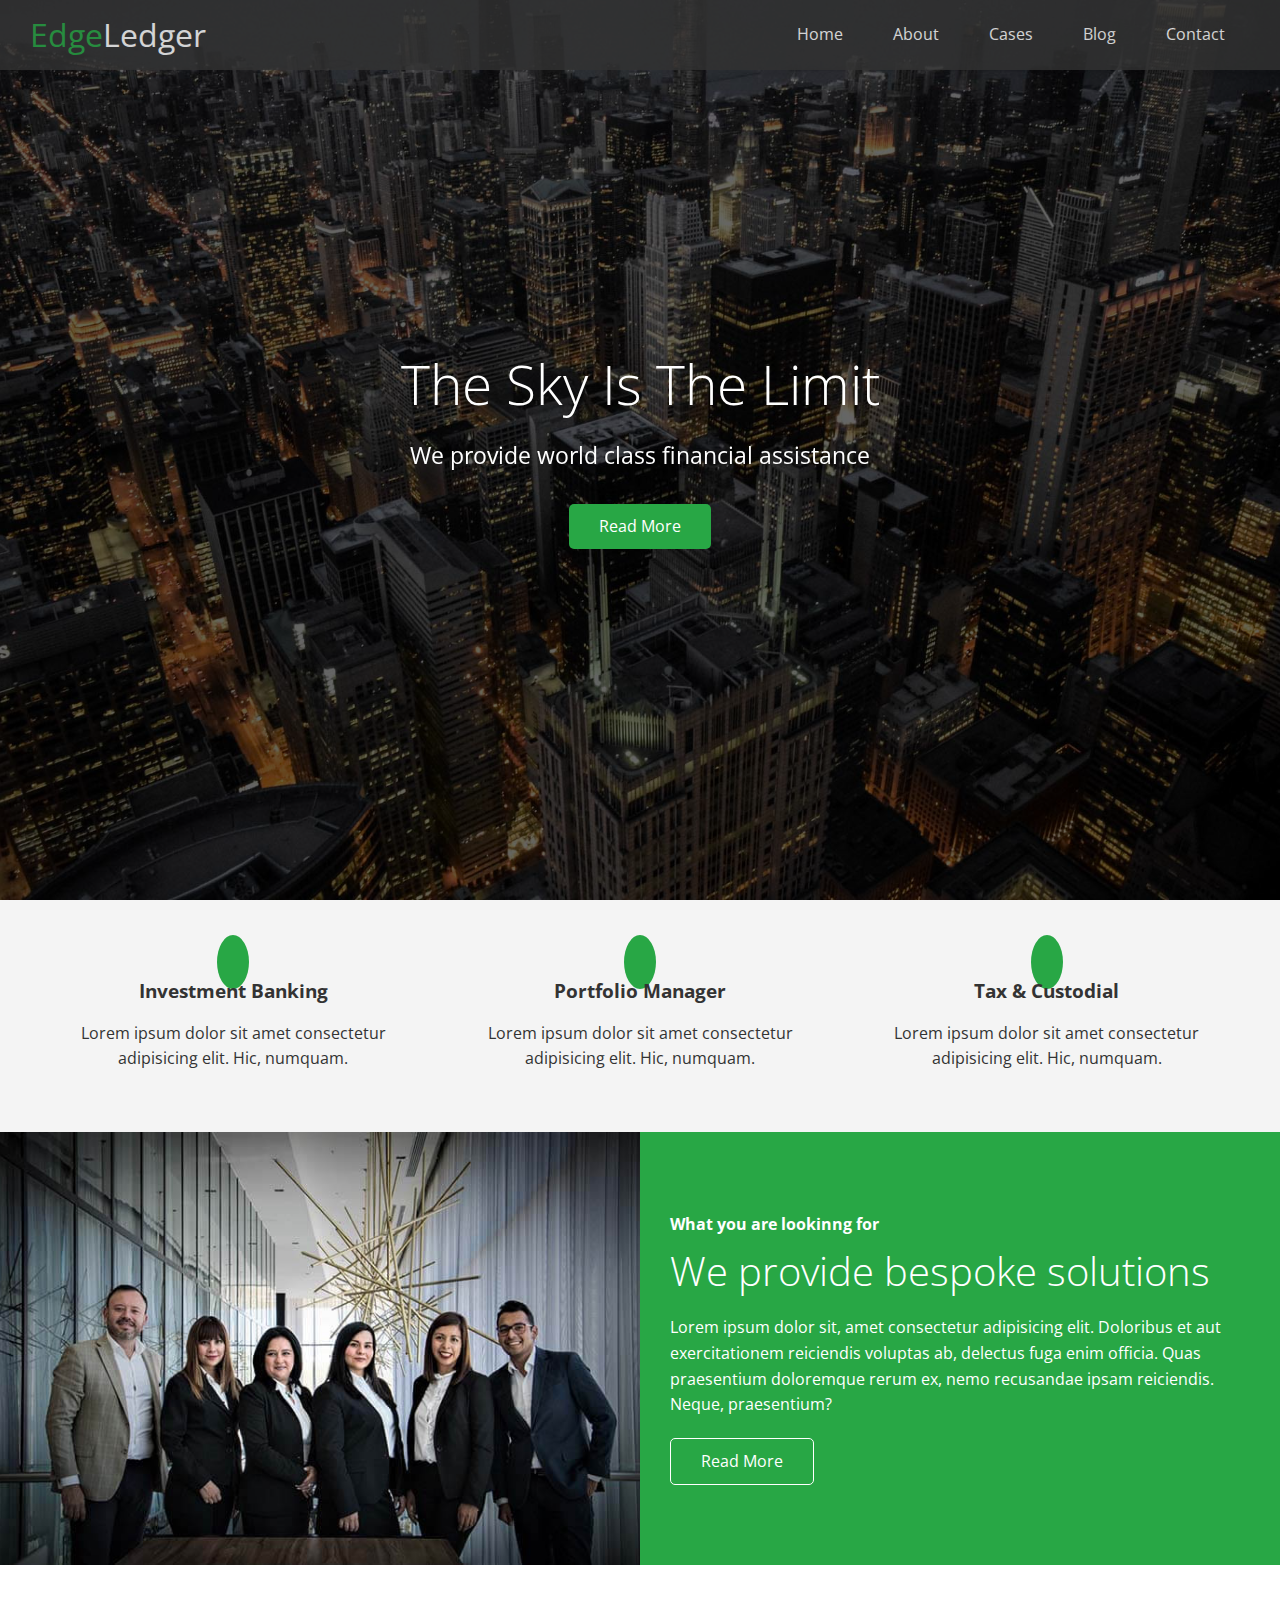
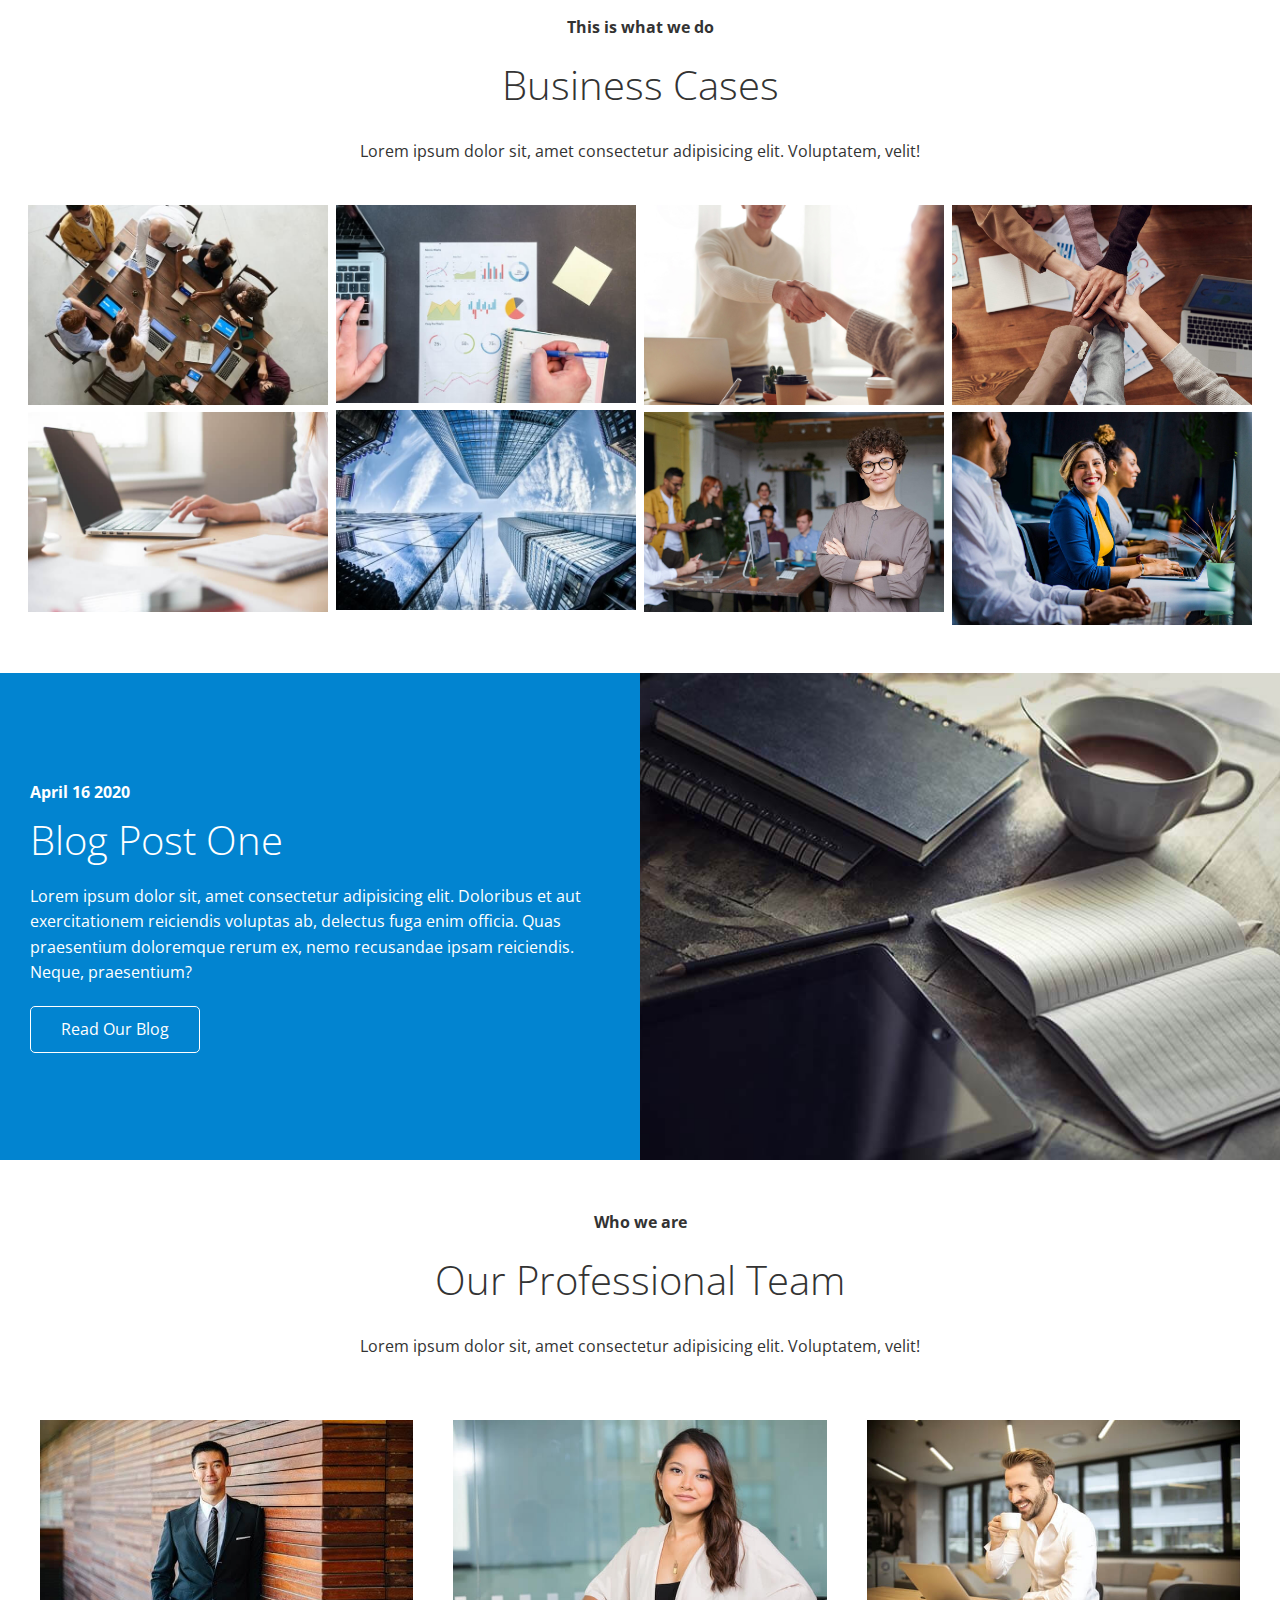
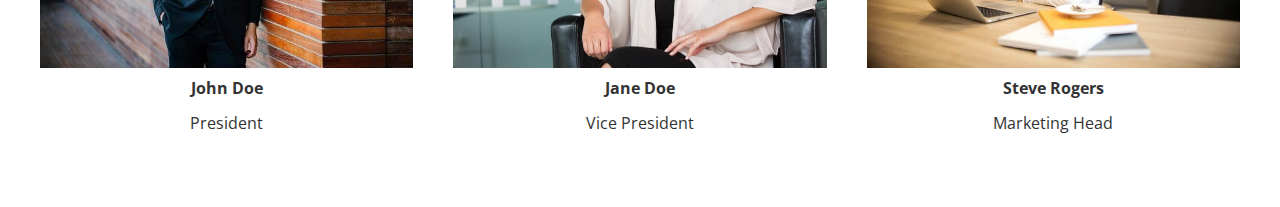
==== index.html @ fe4a74e9 "first commit" ====
<!DOCTYPE html>
<html lang="en">
  <head>
    <meta charset="UTF-8" />
    <meta http-equiv="X-UA-Compatible" content="IE=edge" />
    <meta name="viewport" content="width=device-width, initial-scale=1.0" />
    <link
      rel="stylesheet"
      href="https://cdnjs.cloudflare.com/ajax/libs/font-awesome/6.0.0-beta2/css/all.min.css"
      integrity="sha512-YWzhKL2whUzgiheMoBFwW8CKV4qpHQAEuvilg9FAn5VJUDwKZZxkJNuGM4XkWuk94WCrrwslk8yWNGmY1EduTA=="
      crossorigin="anonymous"
      referrerpolicy="no-referrer"
    />
    <link rel="stylesheet" href="css/style.css" />
    <link rel="stylesheet" href="css/utilities.css" />
    <title>Welcome to EdgeLedger</title>
  </head>
  <body id="Home">
    <header class="hero">
      <div id="navbar" class="navbar">
        <h1 class="logo">
          <span class="text-primary"><i class="fas fa-book-open"></i> Edge</span
          >Ledger
        </h1>
        <nav>
          <ul>
            <li><a href="#home">Home</a></li>
            <li><a href="#about">About</a></li>
            <li><a href="#cases">Cases</a></li>
            <li><a href="#blog">Blog</a></li>
            <li><a href="#contact">Contact</a></li>
          </ul>
        </nav>
      </div>

      <div class="content">
        <h1>The Sky Is The Limit</h1>
        <p>We provide world class financial assistance</p>
        <a href="#about" class="btn">
          <i class="fas fa-chevron-right"></i>

          Read More
        </a>
      </div>
    </header>

    <main>
      <!-- About: Icons -->
      <section id="about" class="icons bg-light">
        <div class="flex-items">
          <div>
            <i class="fas fa-university fa-2x"></i>
            <div>
              <h3>Investment Banking</h3>
              <p>
                Lorem ipsum dolor sit amet consectetur adipisicing elit. Hic,
                numquam.
              </p>
            </div>
          </div>

          <div>
            <i class="fas fa-book-reader fa-2x"></i>
            <div>
              <h3>Portfolio Manager</h3>
              <p>
                Lorem ipsum dolor sit amet consectetur adipisicing elit. Hic,
                numquam.
              </p>
            </div>
          </div>

          <div>
            <i class="fas fa-pencil-alt fa-2x"></i>
            <div>
              <h3>Tax & Custodial</h3>
              <p>
                Lorem ipsum dolor sit amet consectetur adipisicing elit. Hic,
                numquam.
              </p>
            </div>
          </div>
        </div>
      </section>

      <!-- About: Solutions -->
      <section class="solutions flex-columns">
        <div class="row">
          <div class="column">
            <div class="column-1">
              <img src="images/home/people.jpg" alt="" />
            </div>
          </div>

          <div class="column">
            <div class="column-2 bg-primary">
              <h4>What you are lookinng for</h4>
              <h2>We provide bespoke solutions</h2>
              <p>
                Lorem ipsum dolor sit, amet consectetur adipisicing elit.
                Doloribus et aut exercitationem reiciendis voluptas ab, delectus
                fuga enim officia. Quas praesentium doloremque rerum ex, nemo
                recusandae ipsam reiciendis. Neque, praesentium?
              </p>
              <a href="#" class="btn btn-outline">
                <i class="fas fa-chevron"></i>
                Read More
              </a>
            </div>
          </div>
        </div>
      </section>

      <!-- Cases -->
      <section id="cases" class="cases flex-grid section-padding">
        <header class="section-header">
          <h4>This is what we do</h4>
          <h2>Business Cases</h2>
          <p>
            Lorem ipsum dolor sit, amet consectetur adipisicing elit.
            Voluptatem, velit!
          </p>
        </header>
        <div class="row">
          <div class="column">
            <img src="images/cases/cases1.jpg" alt="" />
            <img src="images/cases/cases2.jpg" alt="" />
          </div>

          <div class="column">
            <img src="images/cases/cases3.jpg" alt="" />
            <img src="images/cases/cases4.jpg" alt="" />
          </div>

          <div class="column">
            <img src="images/cases/cases5.jpg" alt="" />
            <img src="images/cases/cases6.jpg" alt="" />
          </div>

          <div class="column">
            <img src="images/cases/cases7.jpg" alt="" />
            <img src="images/cases/cases8.jpg" alt="" />
          </div>
        </div>
      </section>

      <!-- Blog -->
      <section id="blog" class="blog flex-columns flex-reverse">
        <div class="row">
          <div class="column">
            <div class="column-1">
              <img src="images/home/blog.jpg" alt="" />
            </div>
          </div>

          <div class="column">
            <div class="column-2 bg-secondary">
              <h4>April 16 2020</h4>
              <h2>Blog Post One</h2>
              <p>
                Lorem ipsum dolor sit, amet consectetur adipisicing elit.
                Doloribus et aut exercitationem reiciendis voluptas ab, delectus
                fuga enim officia. Quas praesentium doloremque rerum ex, nemo
                recusandae ipsam reiciendis. Neque, praesentium?
              </p>
              <a href="#" class="btn btn-outline">
                <i class="fas fa-chevron"></i>
                Read Our Blog
              </a>
            </div>
          </div>
        </div>
      </section>

      <!-- Team -->
      <section id="team" class="team section-padding">
        <header class="section-header">
          <h4>Who we are</h4>
          <h2>Our Professional Team</h2>
          <p>
            Lorem ipsum dolor sit, amet consectetur adipisicing elit.
            Voluptatem, velit!
          </p>
        </header>
        <div class="flex-items">
          <div>
            <img src="images/team/person1.jpg" alt="" />
            <h4>John Doe</h4>
            <p>President</p>
          </div>

          <div>
            <img src="images/team/person2.jpg" alt="" />
            <h4>Jane Doe</h4>
            <p>Vice President</p>
          </div>

          <div>
            <img src="images/team/person3.jpg" alt="" />
            <h4>Steve Rogers</h4>
            <p>Marketing Head</p>
          </div>
        </div>
      </section>
    </main>
  </body>
</html>
---- css/style.css ----
@import url("https://fonts.googleapis.com/css2?family=Open+Sans:wght@300;400&display=swap");

* {
  box-sizing: border-box;
  margin: 0;
  padding: 0;
}

body {
  font-family: "Open Sans", sans-serif;
  background: #fff;
  color: #333;
  line-height: 1.6;
}

ul {
  list-style: none;
}

a {
  color: #333;
  text-decoration: none;
}

h1,
h2 {
  font-weight: 300;
  line-height: 1.2;
}

p {
  margin: 10px 0;
}

img {
  width: 100%;
}

/* Navbar */
.navbar {
  display: flex;
  align-items: center;
  justify-content: space-between;
  background: #333;
  color: #fff;
  opacity: 0.8;
  width: 100%;
  height: 70px;
  position: fixed;
  top: 0px;
  padding: 0 30px;
}

.navbar a {
  color: #fff;
  padding: 10px 20px;
  margin: 0 5px;
}

.navbar a:hover {
  border-bottom: #28a745 2px solid;
}

.navbar ul {
  display: flex;
}

.navbar .logo {
  font-weight: 400;
}

/* Header */
.hero {
  background: url("../images/home/showcase.jpg") no-repeat center center/cover;
  height: 100vh;
  position: relative;
  color: #fff;
}

.hero .content {
  display: flex;
  flex-direction: column;
  align-items: center;
  justify-content: center;
  text-align: center;
  height: 100%;
  padding: 0 20px;
}

.hero .content h1 {
  font-size: 55px;
}

.hero .content p {
  font-size: 23px;
  max-width: 600px;
  margin: 20px 0 30px;
}

.hero::before {
  content: "";
  position: absolute;
  top: 0;
  left: 0;
  width: 100%;
  height: 100%;
  background: rgba(0, 0, 0, 0.6);
}

.hero * {
  z-index: 10;
}

/* Icons */
.icons {
  padding: 30px;
}

.icons h3 {
  font-weight: bold;
  margin-bottom: 15px;
}

.icons i {
  background-color: #28a745;
  color: #fff;
  padding: 1rem;
  border-radius: 50%;
  margin-bottom: 15px;
}

.cases img:hover {
  opacity: 0.7;
}

.team img {
  /* border-radius: 5px; */
}
---- css/utilities.css ----
/* Text colors */
.text-primary {
  color: #28a745;
}

.text-secondary {
  color: #0284d0;
}

/* Button */
.btn {
  cursor: pointer;
  display: inline-block;
  padding: 10px 30px;
  color: #fff;
  background-color: #28a745;
  border: none;
  border-radius: 5px;
}

.btn:hover {
  opacity: 0.9;
}

.btn-primary,
.bg-primary {
  background-color: #28a745;
  color: #fff;
}
.btn-secondary,
.bg-secondary {
  background-color: #0284d0;
  color: #fff;
}
.btn-dark,
.bg-dark {
  background-color: #333;
  color: #fff;
}
.btn-light,
.bg-light {
  background-color: #f4f4f4;
  color: #333;
}

.btn-outline {
  background: transparent;
  border: 1px solid #fff;
}

/* Flex Items */
.flex-items {
  display: flex;
  text-align: center;
  justify-content: center;
  height: 100%;
}

.flex-items > div {
  padding: 20px;
}

/* Flex columns */
.flex-columns.flex-reverse .row {
  flex-direction: row-reverse;
}
.flex-columns .row {
  display: flex;
  flex-direction: row;
  flex-wrap: wrap;
  width: 100%;
}

.flex-columns .column {
  display: flex;
  flex-direction: column;
  flex-basis: 100%;
  flex: 1;
}

.flex-columns .column .column-1,
.flex-columns .column .column-2 {
  height: 100%;
}

.flex-columns img {
  width: 100%;
  height: 100%;
  object-fit: cover;
}

.flex-columns .column-2 {
  display: flex;
  flex-direction: column;
  align-items: flex-start;
  justify-content: center;
  padding: 30px;
}

.flex-columns h2 {
  font-size: 40px;
  font-weight: 100;
}

.flex-columns h4 {
  margin-bottom: 10px;
}

.flex-columns p {
  margin: 20px 0;
}

/* Section header */
.section-header {
  padding: 30px;
  display: flex;
  flex-direction: column;
  align-items: center;
  justify-content: center;
  text-align: center;
}

.section-header h2 {
  font-size: 40px;
  margin: 20px 0;
}

.section-padding {
  padding: 20px 20px 40px;
}

/* Flex grid */
.flex-grid .row {
  display: flex;
  flex-wrap: wrap;
  padding: 0 4px;
}

.flex-grid .column {
  flex: 25%;
  max-width: 25%;
  padding: 0 4px;
}
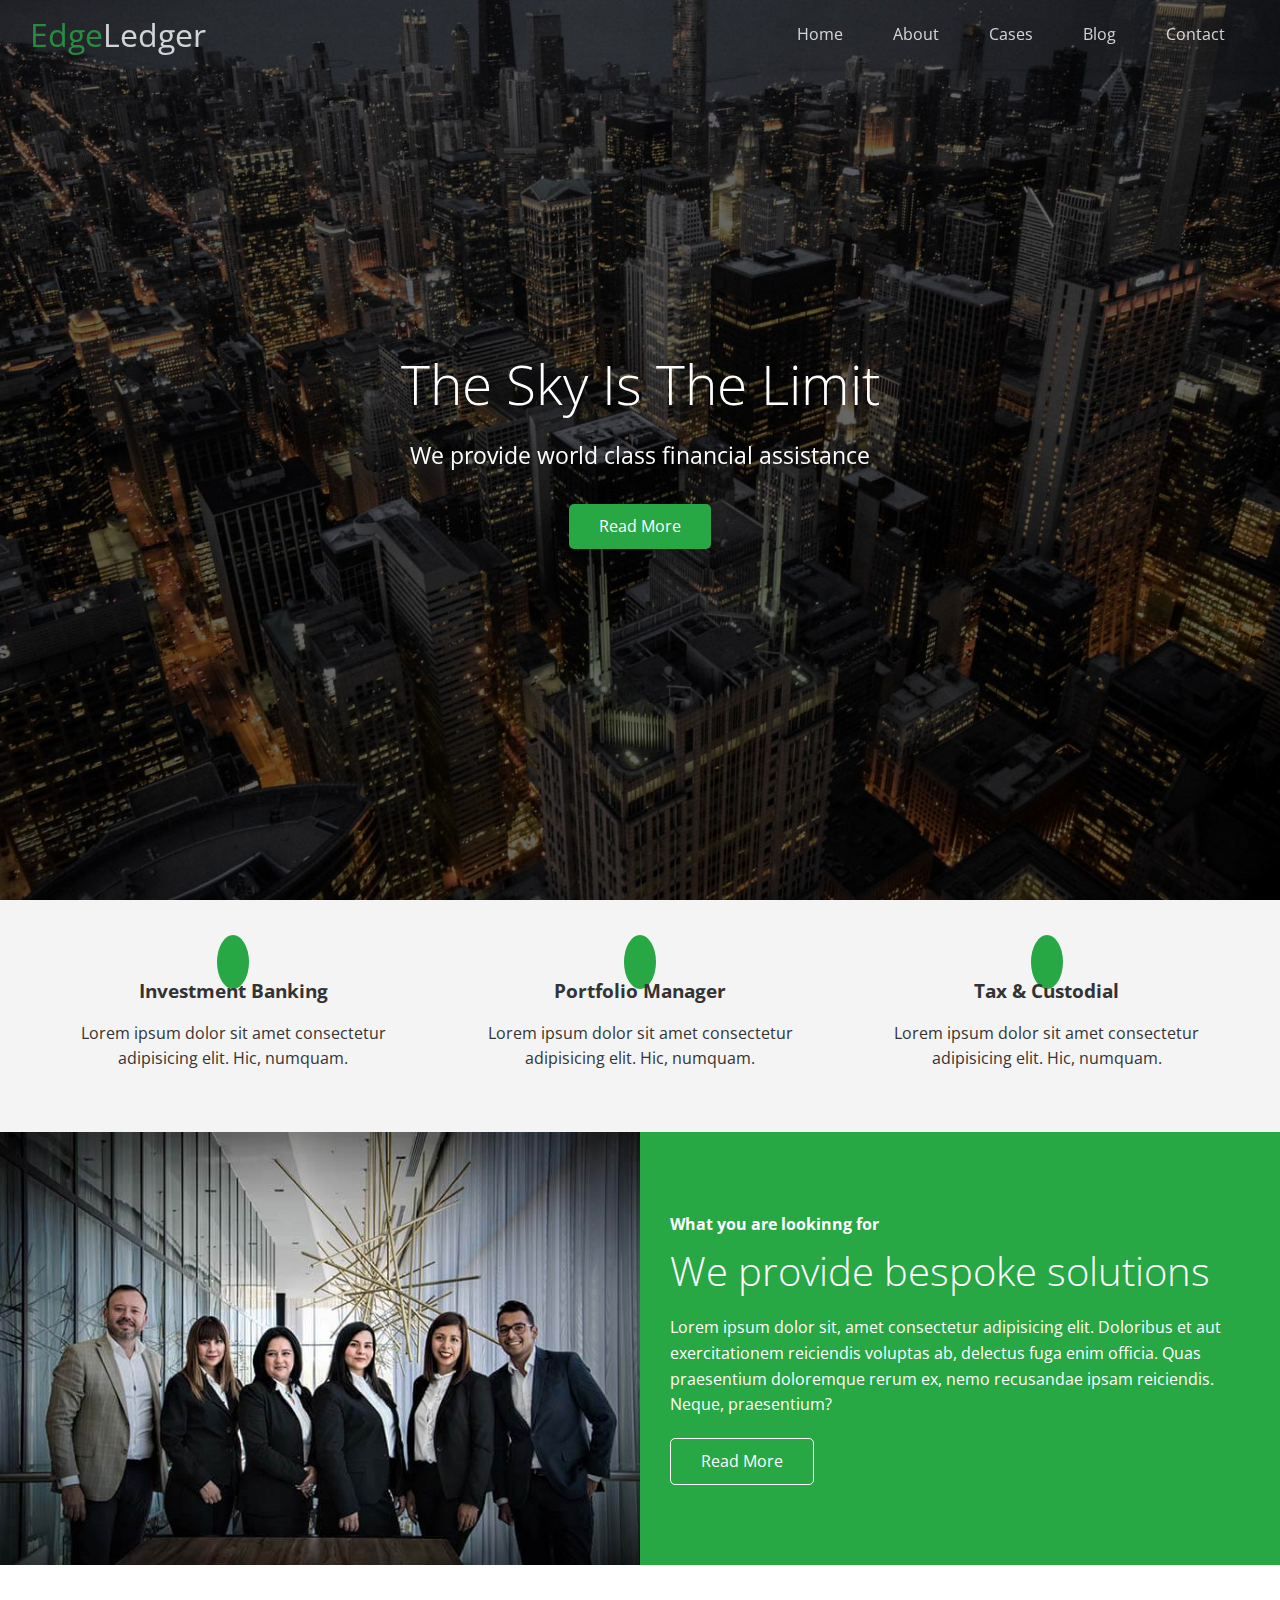
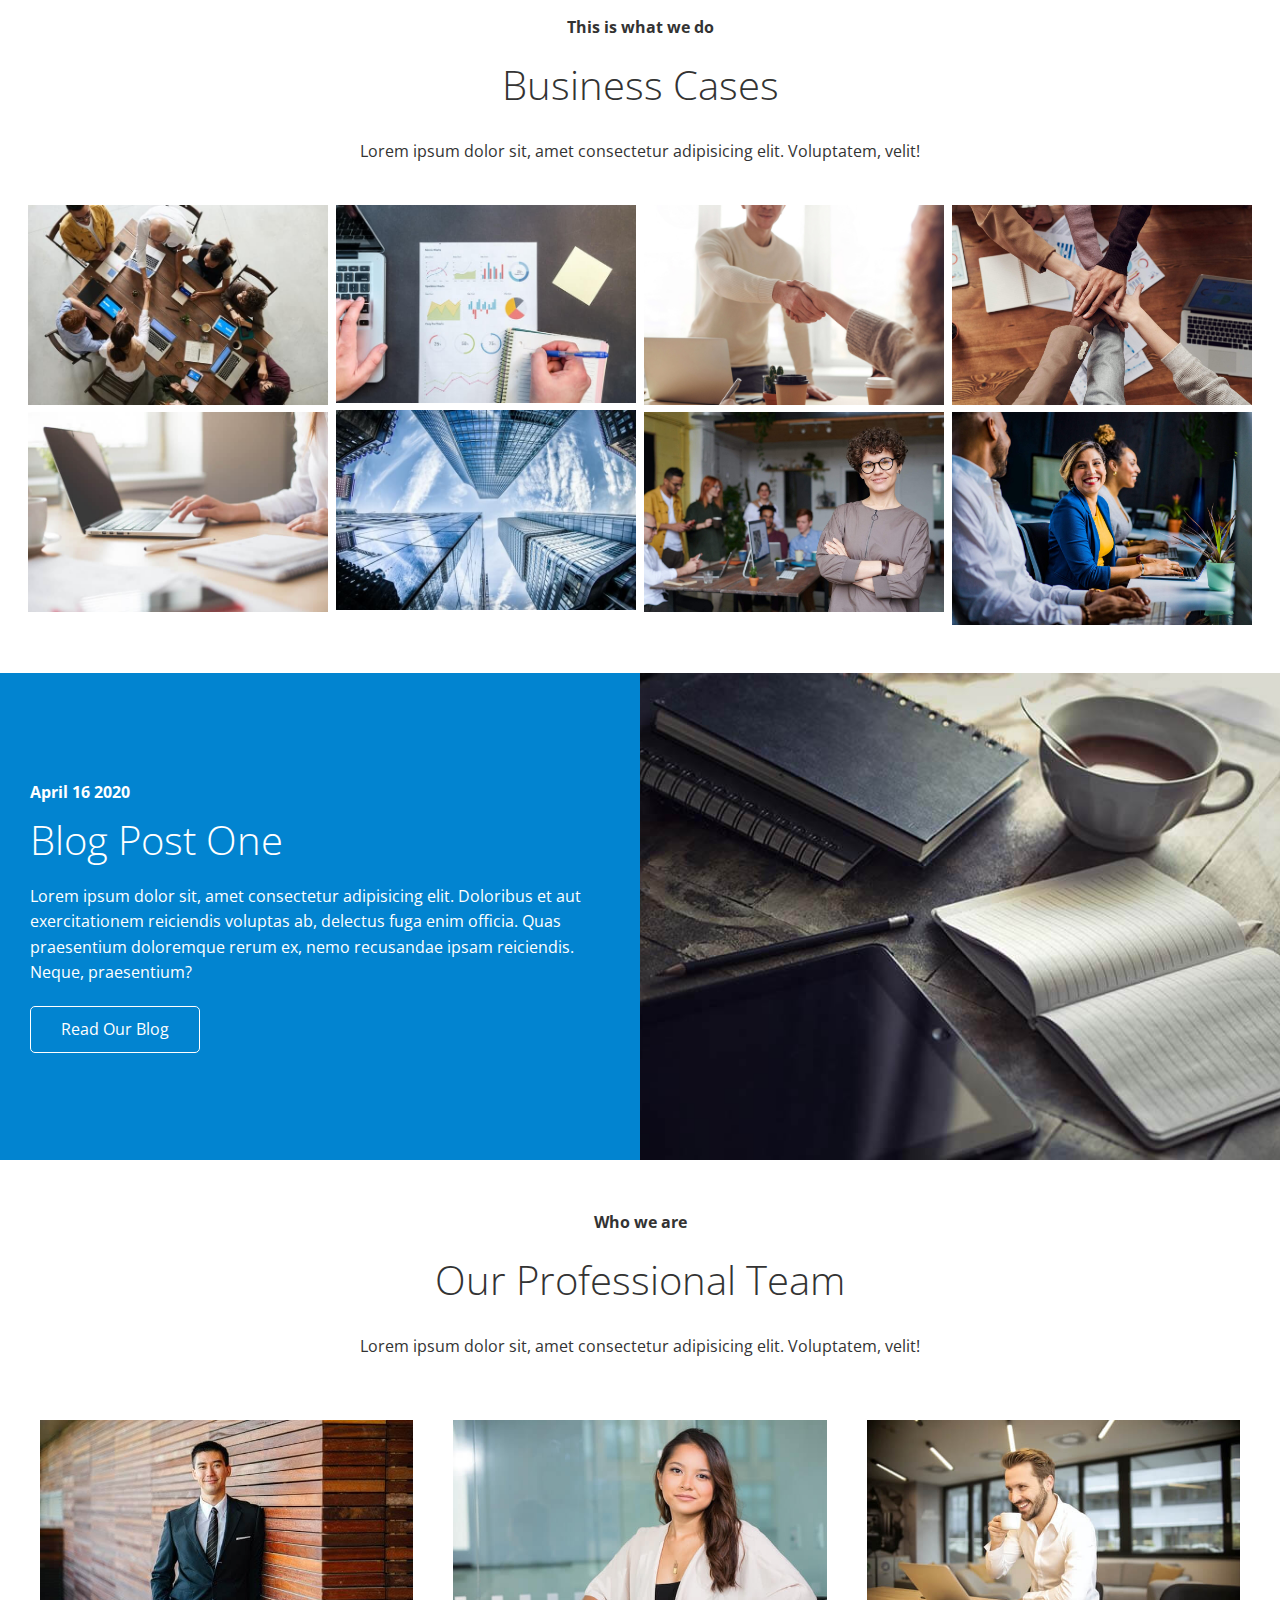
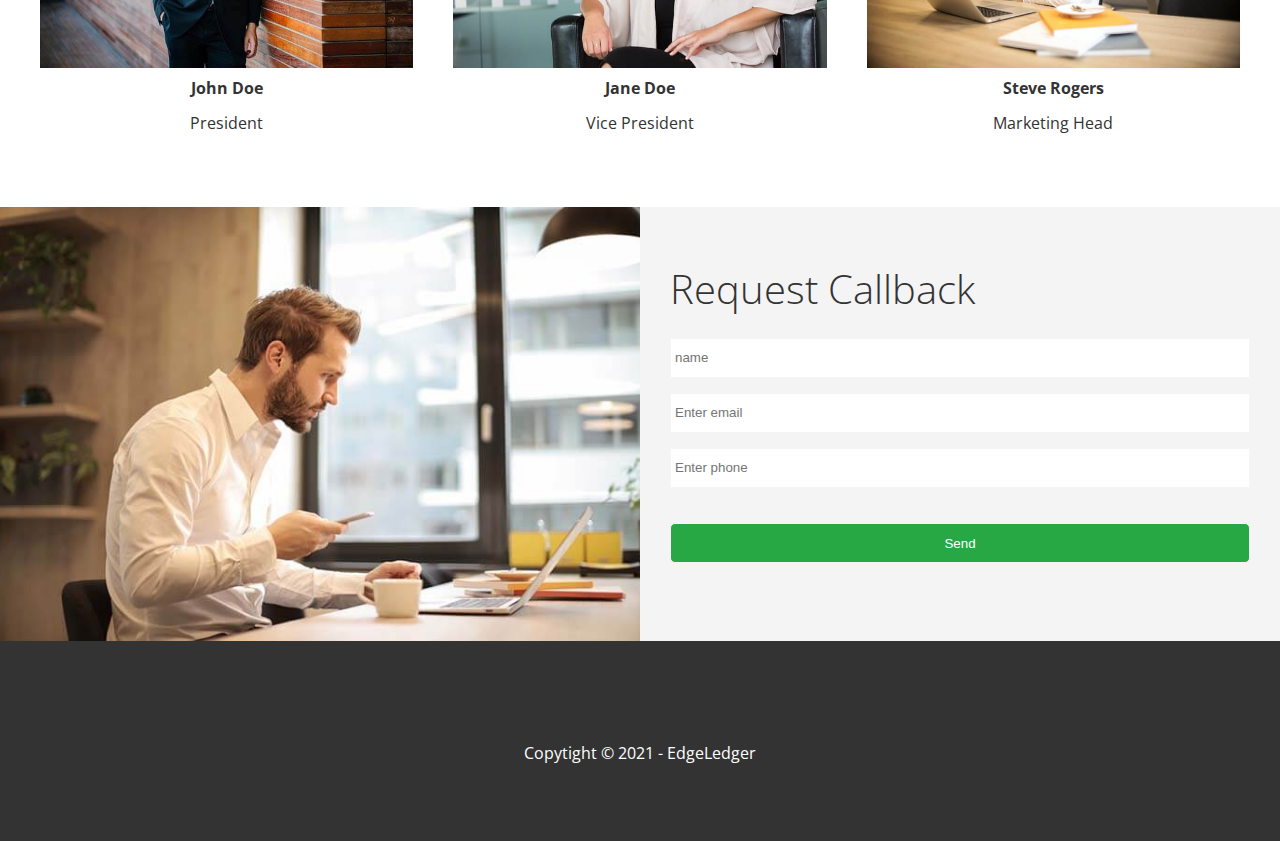
==== commit fcecc128: "second commit" ====
--- a/index.html
+++ b/index.html
@@ -4,6 +4,8 @@
     <meta charset="UTF-8" />
     <meta http-equiv="X-UA-Compatible" content="IE=edge" />
     <meta name="viewport" content="width=device-width, initial-scale=1.0" />
+    <link rel="shortcut icon" type="image/x-icon" href="/favicon.ico" />
+
     <link
       rel="stylesheet"
       href="https://cdnjs.cloudflare.com/ajax/libs/font-awesome/6.0.0-beta2/css/all.min.css"
@@ -11,13 +13,15 @@
       crossorigin="anonymous"
       referrerpolicy="no-referrer"
     />
+    <link rel="stylesheet" href="css/lightbox.min.css" />
+    <link rel="stylesheet" href="css/utilities.css" />
     <link rel="stylesheet" href="css/style.css" />
-    <link rel="stylesheet" href="css/utilities.css" />
     <title>Welcome to EdgeLedger</title>
   </head>
-  <body id="Home">
+
+  <body id="home">
     <header class="hero">
-      <div id="navbar" class="navbar">
+      <div id="navbar" class="navbar top">
         <h1 class="logo">
           <span class="text-primary"><i class="fas fa-book-open"></i> Edge</span
           >Ledger
@@ -102,8 +106,9 @@
                 fuga enim officia. Quas praesentium doloremque rerum ex, nemo
                 recusandae ipsam reiciendis. Neque, praesentium?
               </p>
-              <a href="#" class="btn btn-outline">
+              <a href="#about" class="btn btn-outline">
                 <i class="fas fa-chevron"></i>
+
                 Read More
               </a>
             </div>
@@ -123,23 +128,71 @@
         </header>
         <div class="row">
           <div class="column">
-            <img src="images/cases/cases1.jpg" alt="" />
-            <img src="images/cases/cases2.jpg" alt="" />
-          </div>
-
-          <div class="column">
-            <img src="images/cases/cases3.jpg" alt="" />
-            <img src="images/cases/cases4.jpg" alt="" />
-          </div>
-
-          <div class="column">
-            <img src="images/cases/cases5.jpg" alt="" />
-            <img src="images/cases/cases6.jpg" alt="" />
-          </div>
-
-          <div class="column">
-            <img src="images/cases/cases7.jpg" alt="" />
-            <img src="images/cases/cases8.jpg" alt="" />
+            <a
+              href="images/cases/cases1.jpg"
+              data-lightbox="cases"
+              data-title="Lorem ipsum dolor sit, amet consectetur adipisicing elit.
+              Voluptatem, velit!"
+              ><img src="images/cases/cases1.jpg" alt=""
+            /></a>
+            <a
+              href="images/cases/cases2.jpg"
+              data-lightbox="cases"
+              data-title="Lorem ipsum dolor sit, amet consectetur adipisicing elit.
+              Voluptatem, velit!"
+              ><img src="images/cases/cases2.jpg" alt=""
+            /></a>
+          </div>
+
+          <div class="column">
+            <a
+              href="images/cases/cases3.jpg"
+              data-lightbox="cases"
+              data-title="Lorem ipsum dolor sit, amet consectetur adipisicing elit.
+              Voluptatem, velit!"
+              ><img src="images/cases/cases3.jpg" alt=""
+            /></a>
+            <a
+              href="images/cases/cases4.jpg"
+              data-lightbox="cases"
+              data-title="Lorem ipsum dolor sit, amet consectetur adipisicing elit.
+              Voluptatem, velit!"
+              ><img src="images/cases/cases4.jpg" alt=""
+            /></a>
+          </div>
+
+          <div class="column">
+            <a
+              href="images/cases/cases5.jpg"
+              data-lightbox="cases"
+              data-title="Lorem ipsum dolor sit, amet consectetur adipisicing elit.
+              Voluptatem, velit!"
+              ><img src="images/cases/cases5.jpg" alt=""
+            /></a>
+            <a
+              href="images/cases/cases6.jpg"
+              data-lightbox="cases"
+              data-title="Lorem ipsum dolor sit, amet consectetur adipisicing elit.
+              Voluptatem, velit!"
+              ><img src="images/cases/cases6.jpg" alt=""
+            /></a>
+          </div>
+
+          <div class="column">
+            <a
+              href="images/cases/cases7.jpg"
+              data-lightbox="cases"
+              data-title="Lorem ipsum dolor sit, amet consectetur adipisicing elit.
+              Voluptatem, velit!"
+              ><img src="images/cases/cases7.jpg" alt=""
+            /></a>
+            <a
+              href="images/cases/cases8.jpg"
+              data-lightbox="cases"
+              data-title="Lorem ipsum dolor sit, amet consectetur adipisicing elit.
+              Voluptatem, velit!"
+              ><img src="images/cases/cases8.jpg" alt=""
+            /></a>
           </div>
         </div>
       </section>
@@ -163,7 +216,7 @@
                 fuga enim officia. Quas praesentium doloremque rerum ex, nemo
                 recusandae ipsam reiciendis. Neque, praesentium?
               </p>
-              <a href="#" class="btn btn-outline">
+              <a href="blog.html" class="btn btn-outline">
                 <i class="fas fa-chevron"></i>
                 Read Our Blog
               </a>
@@ -202,6 +255,112 @@
           </div>
         </div>
       </section>
+
+      <!-- Contact -->
+      <section id="contact" class="contacts flex-columns">
+        <div class="row">
+          <div class="column">
+            <div class="column-1">
+              <img src="images/home/contact.jpg" alt="" />
+            </div>
+          </div>
+
+          <div class="column">
+            <div class="column-2 bg-light">
+              <h2>Request Callback</h2>
+              <form action="" class="callback-form">
+                <div class="form-control">
+                  <label for="name"></label>
+                  <input
+                    type="text"
+                    name="name"
+                    class="name"
+                    placeholder="name"
+                  />
+                </div>
+                <div class="form-control">
+                  <label for="email"></label>
+                  <input
+                    type="email"
+                    name="email"
+                    class="email"
+                    placeholder="Enter email"
+                  />
+                </div>
+                <div class="form-control">
+                  <label for="phone"></label>
+                  <input
+                    type="text"
+                    name="phone"
+                    class="phone"
+                    placeholder="Enter phone"
+                  />
+                </div>
+                <input type="submit" value="Send" id="submit" class="btn" />
+              </form>
+            </div>
+          </div>
+        </div>
+      </section>
     </main>
+    <footer class="footer bg-dark">
+      <div class="social">
+        <a href="#">
+          <i class="fab fa-facebook fa-2x"></i>
+        </a>
+        <a href="#">
+          <i class="fab fa-twitter fa-2x"></i>
+        </a>
+        <a href="#">
+          <i class="fab fa-youtube fa-2x"></i>
+        </a>
+        <a href="#">
+          <i class="fab fa-linkedin fa-2x"></i>
+        </a>
+      </div>
+      <p>Copytight &copy; 2021 - EdgeLedger</p>
+    </footer>
+    <script
+      src="https://code.jquery.com/jquery-3.6.0.min.js"
+      integrity="sha256-/xUj+3OJU5yExlq6GSYGSHk7tPXikynS7ogEvDej/m4="
+      crossorigin="anonymous"
+    ></script>
+    <script src="js/lightbox.min.js"></script>
+    <script>
+      const navbar = document.getElementById("navbar");
+      let scrolled = false;
+
+      window.onscroll = function () {
+        if (window.pageYOffset > 100) {
+          navbar.classList.remove("top");
+          if (!scrolled) {
+            navbar.style.transform = "translateY(-70px)";
+          }
+          setTimeout(function () {
+            navbar.style.transform = "translateY(0px)";
+            scrolled = true;
+          }, 200);
+        } else {
+          navbar.classList.add("top");
+          scrolled = false;
+        }
+      };
+
+      // Smooth Scrolling
+      $("#navbar a, .btn").on("click", function (e) {
+        if (this.hash !== "") {
+          e.preventDefault();
+
+          const hash = this.hash;
+
+          $("html, body").animate(
+            {
+              scrollTop: $(hash).offset().top - 100,
+            },
+            800
+          );
+        }
+      });
+    </script>
   </body>
 </html>
--- a/css/style.css
+++ b/css/style.css
@@ -49,6 +49,11 @@
   position: fixed;
   top: 0px;
   padding: 0 30px;
+  transition: 0.5s ease-in;
+}
+
+.navbar.top {
+  background: transparent;
 }
 
 .navbar a {
@@ -111,6 +116,11 @@
   z-index: 10;
 }
 
+.hero.blog {
+  background: url("../images/home/blog.jpg") no-repeat center center/cover;
+  height: 30vh;
+}
+
 /* Icons */
 .icons {
   padding: 30px;
@@ -136,3 +146,106 @@
 .team img {
   /* border-radius: 5px; */
 }
+
+/* Callback form */
+.callback-form {
+  width: 100%;
+  padding: 20px 0;
+}
+
+.callback-form label {
+  display: block;
+  margin-bottom: 5px;
+}
+
+.callback-form .form-control {
+  margin-bottom: 15px;
+}
+
+.callback-form input {
+  width: 100%;
+  padding: 4px;
+  height: 40px;
+  border: #f5f5f5 solid 1px;
+}
+
+.callback-form input:focus {
+  outline-color: #28a745;
+}
+
+.callback-form .btn {
+  padding: 12px 0;
+  margin-top: 20px;
+}
+
+/* Post */
+.post {
+  padding: 50px 30px;
+}
+
+.post h2 {
+  font-size: 40px;
+  margin-bottom: 20px;
+  padding-bottom: 10px;
+  border-bottom: #ccc solid 1px;
+}
+
+.post .meta {
+  margin-bottom: 30px;
+}
+
+.post img {
+  width: 300px;
+  display: block;
+  margin: 0 auto 30px;
+}
+
+/* Footer */
+.footer {
+  display: flex;
+  flex-direction: column;
+  align-items: center;
+  justify-content: center;
+  text-align: center;
+  height: 200px;
+}
+
+.footer a {
+  color: #fff;
+}
+
+.footer a:hover {
+  color: #28a745;
+}
+
+.footer .social > * {
+  margin-right: 30px;
+}
+
+/* Mobile */
+@media (max-width: 768px) {
+  .navbar {
+    flex-direction: column;
+    height: 120px;
+    padding: 20px;
+  }
+
+  .navbar a {
+    padding: 10px 10px;
+    margin: 0 3px;
+  }
+
+  .flex-items {
+    flex-direction: column;
+  }
+
+  .flex-columns .column,
+  .flex-grid .column {
+    flex: 100%;
+    max-width: 100%;
+  }
+
+  .team img {
+    width: 70%;
+  }
+}
